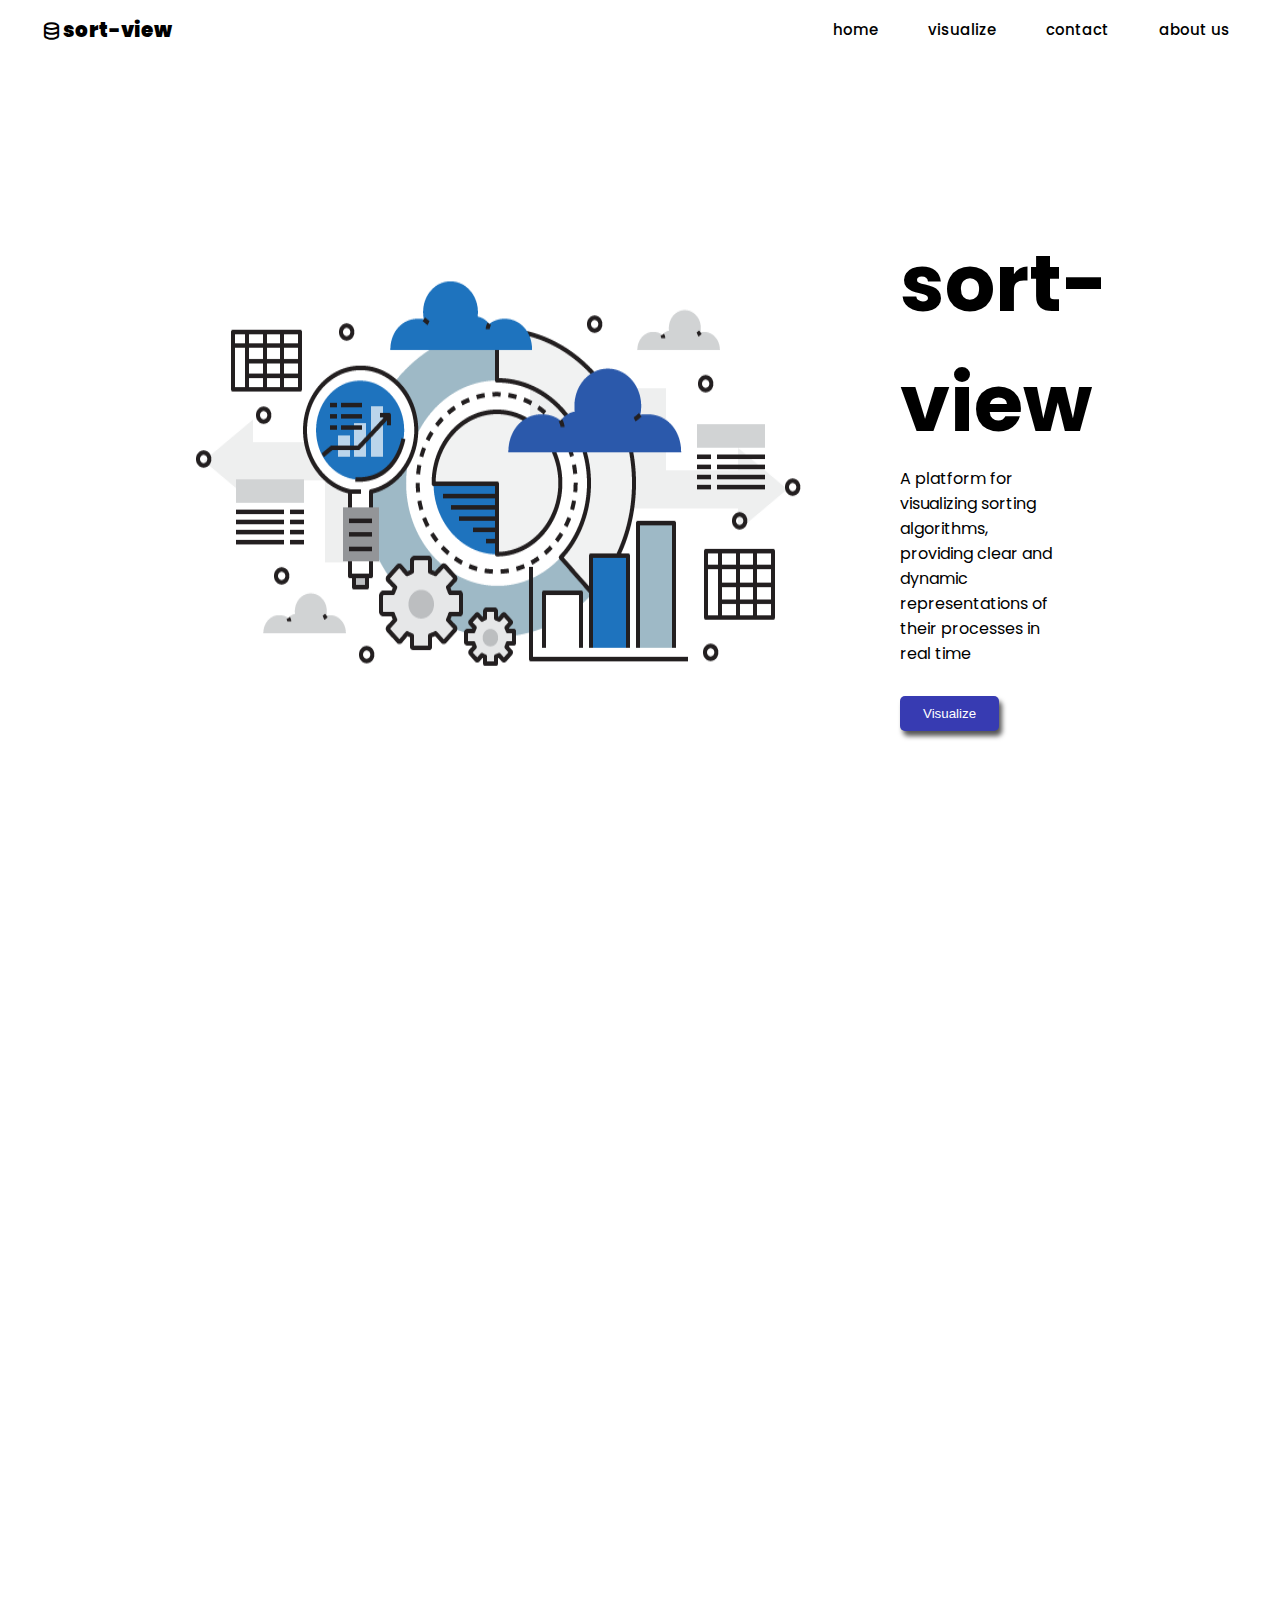
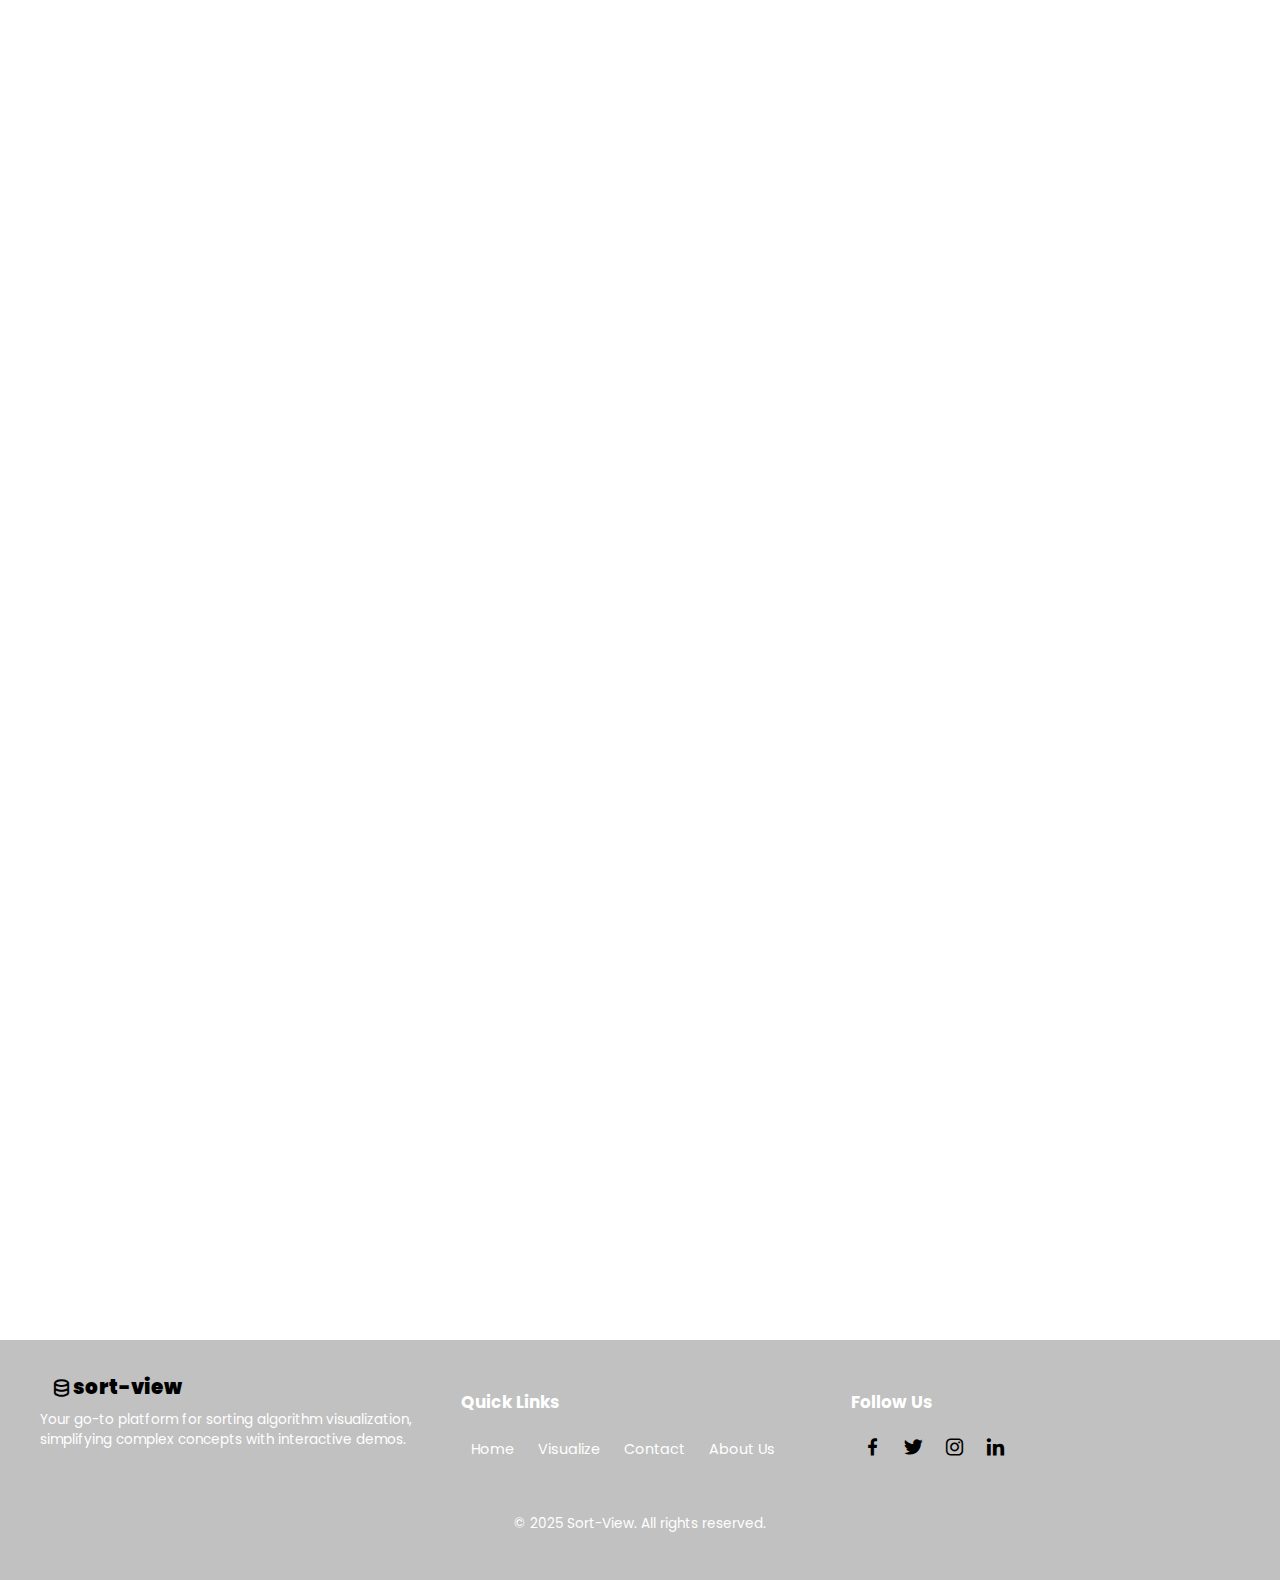
==== index.html @ c714ed46 "looking for a better project architectur" ====
<!DOCTYPE html>
<html lang="en">
  <head>
    <meta charset="UTF-8" />
    <meta name="viewport" content="width=device-width, initial-scale=1.0" />
    <title>ecom</title>
    <link rel="stylesheet" href="assets/css/style.css" />
    <link rel="stylesheet" href="assets/css/navbar.css">
    <link
      href="https://unpkg.com/boxicons@2.1.4/css/boxicons.min.css"
      rel="stylesheet"
    />
    <link href="https://unpkg.com/aos@2.3.1/dist/aos.css" rel="stylesheet" />
  </head>
  <body>
    <header>
      <nav>
        <a href="index.html" class="logo"
          ><i class="bx bx-data"></i>sort-view</a
        >

        <ul class="nav-container" id="nav-container">
          <!-- <i class='bx bx-x' onclick="menu_hide()"></i> -->

          <li>
            <a href="index.html" class="nav-links"><span class="nav-span">home</span></a>
          </li>
          <li>
            <a href="visualize.html" class="nav-links"
              ><span class="nav-span">visualize</span></a
            >
          </li>
          <li>
            <a href="contact.html" class="nav-links"><span class="nav-span">contact</span></a>
          </li>
          <li>
            <a href="" class="nav-links"><span class="nav-span">about us</span></a>
          </li>
        </ul>
      </nav>
    </header>
    <section class="info-sec">
      <div class="hero-div">
        <img class="sort-img" src="assets/img/klipartz.com.png" alt="" />
        <div class="info-cont">
          <h1 class="sort-h">sort-view</h1>
          <p class="sort-p">
            A platform for visualizing sorting algorithms, providing clear and
            dynamic representations of their processes in real time
          </p>
          <a href="test/test.html" class="visualize"
            ><button>Visualize</button></a
          >
        </div>
      </div>
    </section>

    <section class="algos">
      <div class="sorts-container">
        <div  class="sorts-box">
          <div data-aos="fade-up" class="sort">
            <a href="#" class="sort-link">
              <div class="sort-bg"></div>

              <div class="sort-name">Insertion Sort</div>

              <p class="sort-desc">
                Inserts elements into their correct position one by one. Best
                for small or nearly sorted datasets.
              </p>
            </a>
          </div>

          <div data-aos="fade-up" class="sort">
            <a href="#" class="sort-link">
              <div class="sort-bg"></div>

              <div class="sort-name">Selection Sort</div>

              <p class="sort-desc">
                Finds the smallest element in each pass and moves it to the
                sorted part. Simple but slow for large datasets.
              </p>
            </a>
          </div>

          <div data-aos="fade-up" class="sort">
            <a href="#" class="sort-link">
              <div class="sort-bg"></div>

              <div class="sort-name">Bubble Sort</div>

              <p class="sort-desc">
                Repeatedly swaps adjacent elements if they're in the wrong
                order. Easy to understand but inefficient.
              </p>
            </a>
          </div>

          <div data-aos="fade-up" class="sort">
            <a href="#" class="sort-link">
              <div class="sort-bg"></div>

              <div class="sort-name">Merge Sort</div>

              <p class="sort-desc">
                Divides the list, sorts each part, and merges them. Efficient
                for large datasets, but uses extra memory.
              </p>
            </a>
          </div>

          <div data-aos="fade-up" class="sort">
            <a href="#" class="sort-link">
              <div class="sort-bg"></div>

              <div class="sort-name">Quick Sort</div>

              <p class="sort-desc">
                Uses a pivot to partition and sort recursively. Fast and
                efficient but can be slow with bad pivot choices.
              </p>
            </a>
          </div>
        </div>
      </div>
    </section>

    <section class="algo-dif">
      <div class="hero-div">
        <div
          data-aos="fade-right"
          data-aos-offset="350"
          data-aos-easing="ease-in-sine"
          data-aos-anchor-placement="top-bottom"
          class="dif-info"
        >
          <h1>What is the difference ?</h1>
          <p>
            Sorting algorithms differ in time and space complexity, stability,
            and approach (comparison-based or not). Some are suited to specific
            data, like quicksort for large datasets or insertion sort for nearly
            sorted data. The choice depends on the context, data size, and
            structure.
          </p>
        </div>
        <img
          data-aos="fade-left"
          data-aos-offset="350"
          data-aos-easing="ease-in-sine"
          data-aos-anchor-placement="top-bottom"
          src="assets/img/dif.png"
          alt=""
        />
      </div>
    </section>

    <footer class="footer">
      <div class="footer-container">
        <div class="footer-logo">
          <a href="index.html" class="logo"
            ><i class="bx bx-data"></i>sort-view</a
          >
          <p>
            Your go-to platform for sorting algorithm visualization, simplifying
            complex concepts with interactive demos.
          </p>
        </div>
        <div class="footer-links">
          <h3>Quick Links</h3>
          <ul>
            <li><a href="index.html">Home</a></li>
            <li><a href="visualize.html">Visualize</a></li>
            <li><a href="contact.html">Contact</a></li>
            <li><a href="#">About Us</a></li>
          </ul>
        </div>
        <div class="footer-socials">
          <h3>Follow Us</h3>
          <div class="social-icons">
            <a href="#" class="social-link"><i class="bx bxl-facebook"></i></a>
            <a href="#" class="social-link"><i class="bx bxl-twitter"></i></a>
            <a href="#" class="social-link"><i class="bx bxl-instagram"></i></a>
            <a href="#" class="social-link"><i class="bx bxl-linkedin"></i></a>
          </div>
        </div>
      </div>
      <div class="footer-bottom">
        <p>&copy; 2025 Sort-View. All rights reserved.</p>
      </div>
    </footer>

    <script src="assets/js/index.js"></script>
    <script src="https://unpkg.com/aos@2.3.1/dist/aos.js"></script>
    <script>
      AOS.init();
    </script>
  </body>
</html>
---- assets/css/style.css ----
@import url("https://fonts.googleapis.com/css2?family=Poppins:ital,wght@0,100;0,200;0,300;0,400;0,500;0,600;0,700;0,800;0,900;1,100;1,200;1,300;1,400;1,500;1,600;1,700;1,800;1,900&family=Roboto:ital,wght@0,100;0,300;0,400;0,500;0,700;0,900;1,100;1,300;1,400;1,500;1,700;1,900&display=swap");

body {
  font-family: "Poppins", serif;
  margin: 0;
  padding: 0;
}

section {
  height: 100vh;
  position: relative;
}

.info-sec {
  display: flex;
  align-items: center;
  justify-content: center;
}

.hero-div {
  display: flex;
  margin-left: 100px;
  transition: opacity 0.8s ease, transform 0.8s ease;
}

.sort-img {
  animation: img-load 1.2s;
}

.sort-h {
  font-size: 80px;
  animation: h-load 0.8s;
}
.sort-p {
  width: 40%;
  margin-bottom: 30px;
  margin-top: -50px;
  animation: p-load 1.4s;
}

.hero-div button {
  padding: 10px 23px;
  border: none;
  border-radius: 5px;
  background-color: rgb(55, 59, 178);
  color: white;
  cursor: pointer;
  box-shadow: 3px 5px 5px rgb(86, 86, 86);
  transition: 0.5s ease-in-out;
  animation: btn-load 1.5s;
  transition: background-color 0.3s ease;
}

.hero-div button:hover {
  background-color: rgb(6, 6, 69);
  box-shadow: none;
}

.visualize {
  text-decoration: none;
  color: white;
}

.hidden {
  opacity: 0;
  transform: translateY(-50px);
  pointer-events: none;
}

@keyframes img-load {
  0% {
    position: relative;
    right: 100%;
  }

  100% {
    position: relative;
    right: 0%;
  }
}

@keyframes p-load {
  0% {
    position: relative;
    left: 100%;
  }

  100% {
    position: relative;
    left: 0%;
  }
}

@keyframes h-load {
  0% {
    position: relative;
    left: 100%;
  }

  100% {
    position: relative;
    left: 0%;
  }
}
@keyframes btn-load {
  0% {
    position: relative;
    left: 100%;
  }

  100% {
    position: relative;
    left: 0%;
  }
}

@keyframes header-load {
  0% {
    opacity: 0%;
  }

  100% {
    opacity: 100%;
  }
}

.logo {
  display: flex;
  align-items: center;
}

.sorts-container {
  width: 1142px;
  margin: 0 auto;
}

.sorts-box {
  display: -webkit-box;
  display: -ms-flexbox;
  display: flex;
  -webkit-box-align: start;
  -ms-flex-align: start;
  align-items: flex-start;
  -ms-flex-wrap: wrap;
  flex-wrap: wrap;

  padding: 50px 0;
}

.sort {
  -ms-flex-preferred-size: calc(33.33333% - 30px);
  flex-basis: calc(33.33333% - 30px);

  margin: 0 15px 30px;

  overflow: hidden;
  height: 270px;

  border-radius: 28px;
}

.sort-link {
  display: block;
  padding: 30px 20px;
  background-color: #737373;
  text-decoration: none;
  overflow: hidden;
  position: relative;
}

.sort-link:hover .sort-bg {
  -webkit-transform: scale(10);
  -ms-transform: scale(10);
  transform: scale(10);
}

.sort-name {
  min-height: 87px;
  margin: 0 0 25px;

  overflow: hidden;

  font-weight: bold;
  font-size: 30px;
  color: white;

  z-index: 2;
  position: relative;
}

.sort-desc {
  font-size: 18px;
  color: white;

  z-index: 2;
  position: relative;
}

.sort-bg {
  height: 128px;
  width: 128px;
  background-color: rgb(55, 59, 178);

  z-index: 1;
  position: absolute;
  top: -75px;
  right: -75px;

  border-radius: 50%;

  -webkit-transition: all 0.5s ease;
  -o-transition: all 0.5s ease;
  transition: all 0.5s ease;
}
.sort:nth-child(2n) .sort-bg {
  background-color: rgb(55, 59, 178);
}
.sort:nth-child(3n) .sort-bg {
  background-color: rgb(55, 59, 178);
}
.sort:nth-child(4n) .sort-bg {
  background-color: rgb(55, 59, 178);
}
.sort:nth-child(5n) .sort-bg {
  background-color: rgb(55, 59, 178);
}
.sort:nth-child(6n) .sort-bg {
  background-color: rgb(55, 59, 178);
}


.algo-dif {
  display: flex;
  justify-content: center;
  gap: 20px;
  align-items: center;
  padding: 120px;
}

.dif-info p {
  width: 400px;
  font-size: 20px;
}

.dif-info {
  display: flex;
  flex-direction: column;
  padding: 50px;
  gap: 20px;
}

.footer {
  background-color: #c1c1c1;
  color: #fff;
  padding: 2rem 0;
  font-size: 0.9rem;
}

.footer-container {
  display: flex;
  justify-content: space-between;
  align-items: flex-start;
  flex-wrap: wrap;
  max-width: 1200px;
  margin: 0 auto;
  padding: 0 1rem;
}

.footer-logo {
  flex: 1;
  margin-right: 2rem;
}

.footer-logo p {
  margin-top: 0.5rem;
  font-size: 0.85rem;
  color: #ffffff;
}

.footer-links {
  flex: 1;
}

.footer-links h3 {
  margin-bottom: 1rem;
}

.footer-links ul {
  list-style: none;
  padding: 0;
}

.footer-links ul li {
  margin: 0.5rem 0;
}

.footer-links ul li a {
  color: #fff;
  text-decoration: none;
  transition: color 0.3s;
  margin: 10px;
}

.footer-links ul li a:hover {
  color: #00aaff;
}

.footer-socials {
  flex: 1;
}

.footer-socials h3 {
  margin-bottom: 1rem;
}

.social-icons {
  display: flex;
  gap: 0.5rem;
}

.social-link {
  color: #fff;
  font-size: 1.5rem;
  transition: color 0.3s;
}

.social-link:hover {
  color: #00aaff;
}

.footer-bottom {
  text-align: center;
  margin-top: 2rem;
  color: #ffffff;
  font-size: 0.85rem;
}
---- assets/css/navbar.css ----
.logo {
  margin-right: 20px;
}

.logo:hover {
  color: rgb(11, 19, 255);
}

header {
  position: fixed;
  z-index: 100;
  top: 0;
  left: 0;
  width: 100%;
}

nav {
  display: flex;
  justify-content: space-between;
  align-items: center;
  padding-top: 5px;
  padding-left: 30px;
  height: 50px;
  animation: header-load 2.4s;
  background-color: rgb(255, 255, 255);
}

.nav-links,
.logo {
  text-decoration: none;
  font-weight: 1000;
  font-size: 20px;
  color: black;
}

li {
  padding: 0;
  margin: 0;
  display: inline-block;
}

.nav-container {
  display: flex;
  list-style: none;
}

.nav-links {
  margin-right: 50px;
  text-decoration: none;
  color: black;
  font-weight: 500;
  font-size: 15px;
}

i {
  color: black;
  font-size: 23px;
  margin-left: 10px;
}

.nav-btns {
  display: flex;
  justify-content: space-between;
}

.nav-span {
  display: inline-block;
  position: relative;
  padding-bottom: 3px;
}

.nav-span::after {
  content: "";
  position: absolute;
  left: 0%;
  bottom: 0;
  width: 0;
  height: 3px;
  background-color: rgb(55, 59, 178);
  transition: width 0.3s ease-in-out;
}

.nav-span:hover::after {
  width: 100%;
}

ul div {
  display: flex;
}
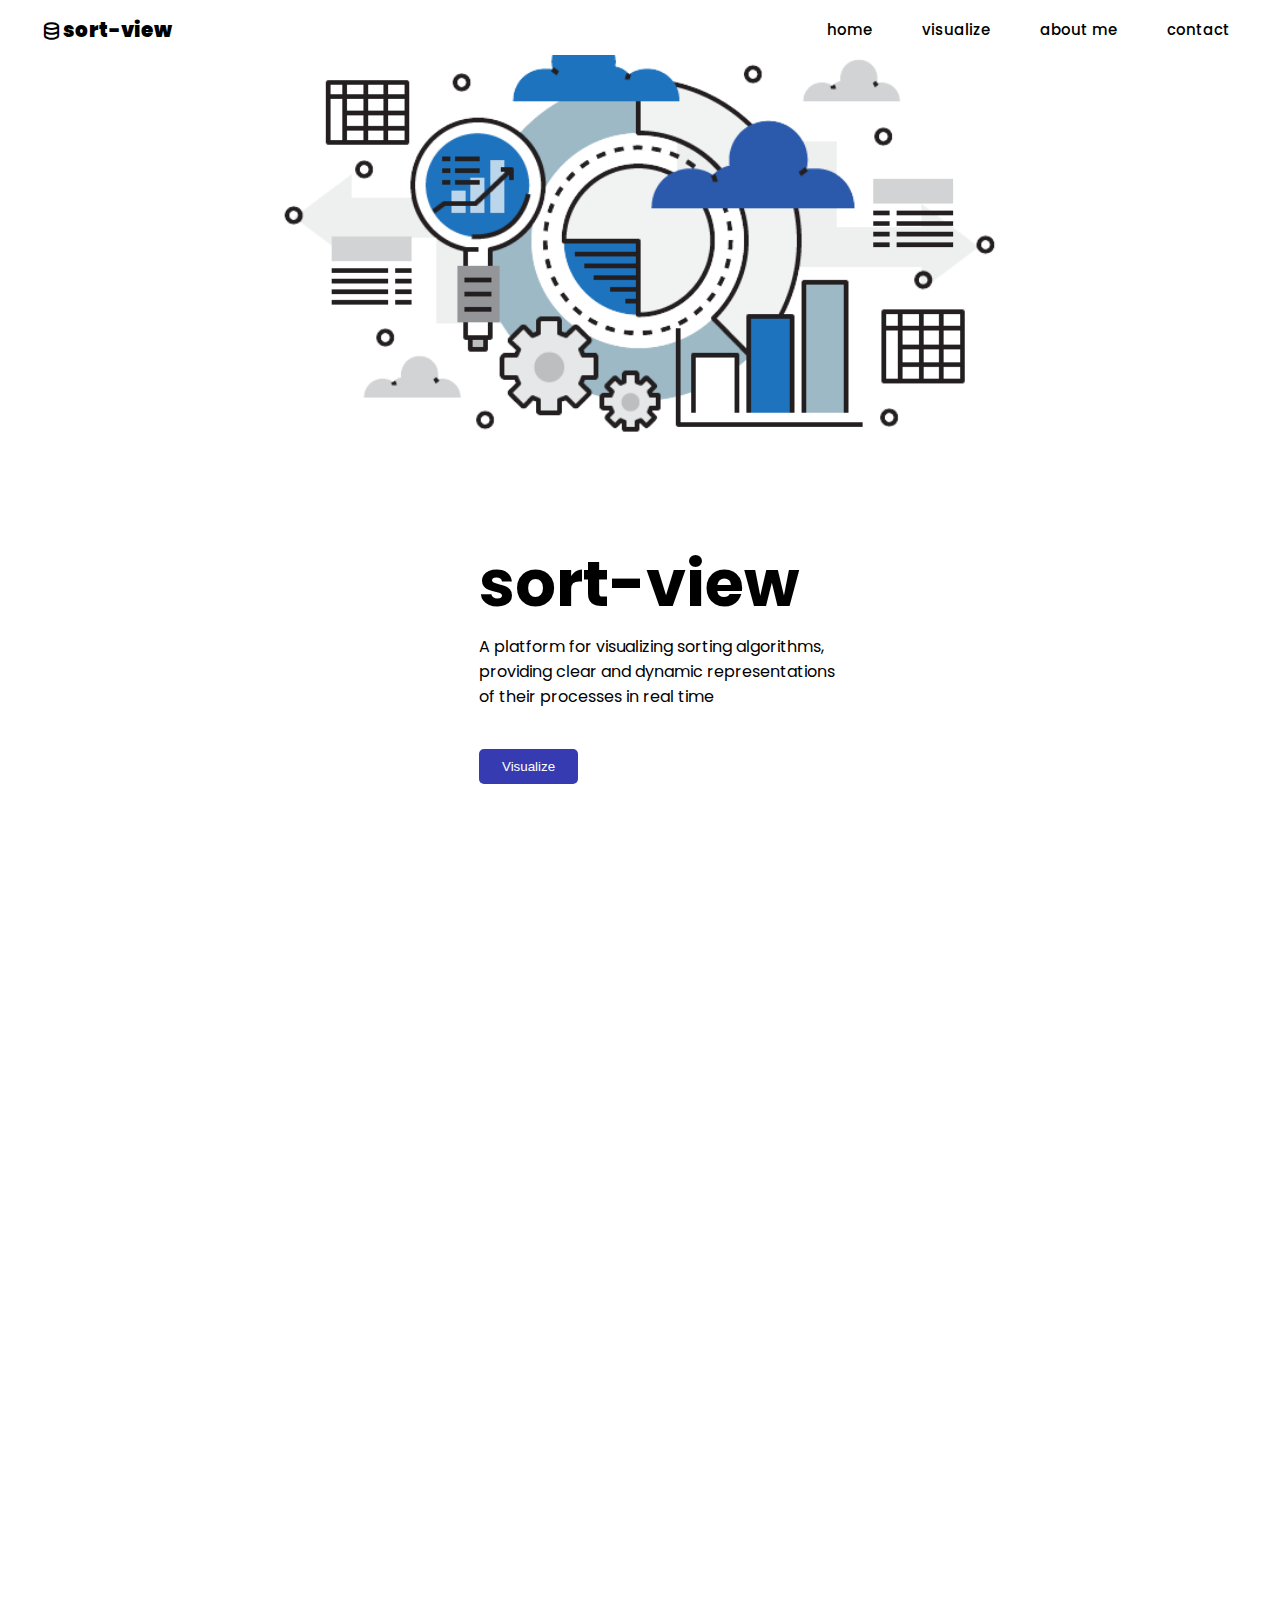
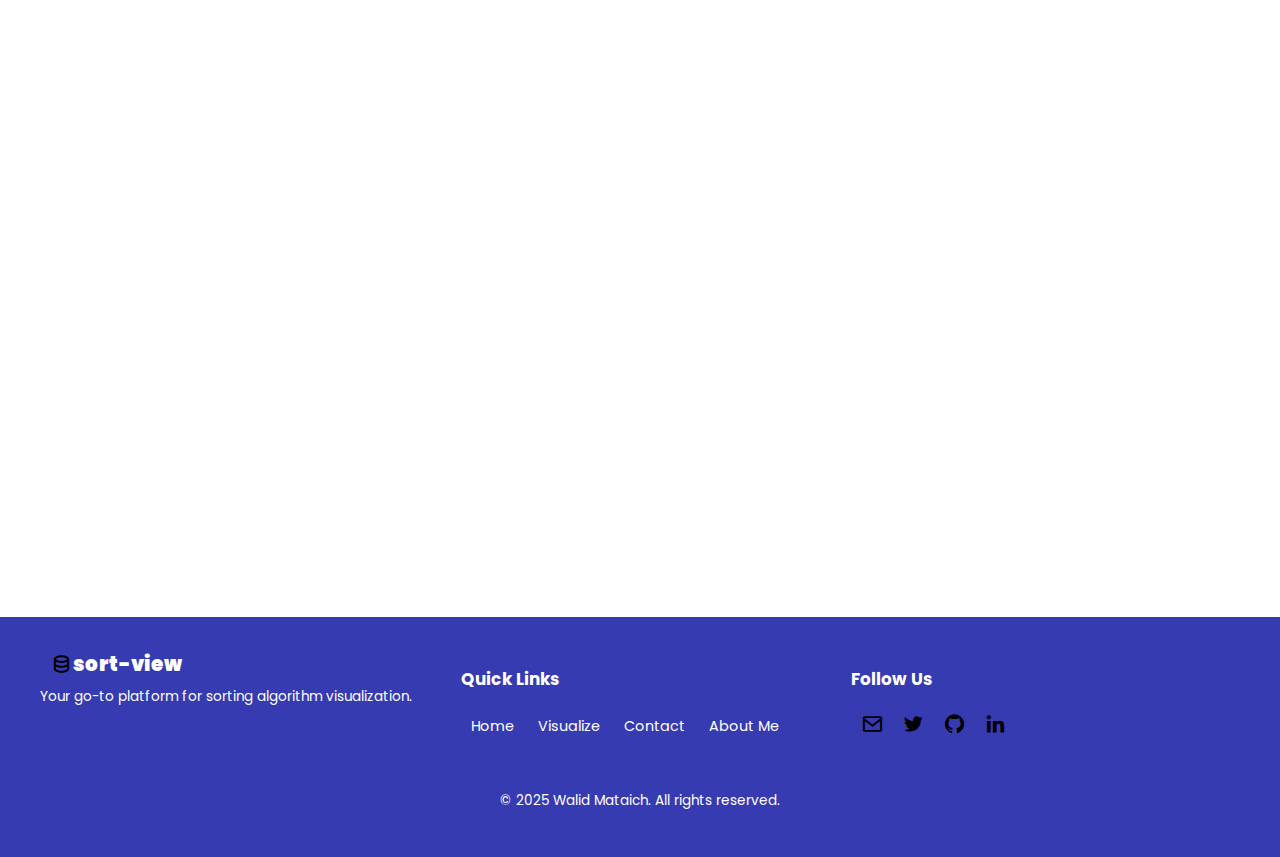
==== commit abc667bb: "modifying the project structer" ====
--- a/index.html
+++ b/index.html
@@ -1,199 +1,176 @@
 <!DOCTYPE html>
 <html lang="en">
-  <head>
-    <meta charset="UTF-8" />
-    <meta name="viewport" content="width=device-width, initial-scale=1.0" />
-    <title>ecom</title>
-    <link rel="stylesheet" href="assets/css/style.css" />
-    <link rel="stylesheet" href="assets/css/navbar.css">
-    <link
-      href="https://unpkg.com/boxicons@2.1.4/css/boxicons.min.css"
-      rel="stylesheet"
-    />
-    <link href="https://unpkg.com/aos@2.3.1/dist/aos.css" rel="stylesheet" />
-  </head>
-  <body>
-    <header>
-      <nav>
-        <a href="index.html" class="logo"
-          ><i class="bx bx-data"></i>sort-view</a
-        >
 
-        <ul class="nav-container" id="nav-container">
-          <!-- <i class='bx bx-x' onclick="menu_hide()"></i> -->
+<head>
+  <meta charset="UTF-8" />
+  <meta name="viewport" content="width=device-width, initial-scale=1.0" />
+  <title>sort-view</title>
+  <link rel="stylesheet" href="assets/css/style.css" />
+  <link rel="stylesheet" href="assets/css/navbar.css">
+  <link href="https://unpkg.com/boxicons@2.1.4/css/boxicons.min.css" rel="stylesheet" />
+  <link href="https://unpkg.com/aos@2.3.1/dist/aos.css" rel="stylesheet" />
+  <link rel="icon" type="image/png" href="assets/img/data-regular-24.png">
+</head>
 
-          <li>
-            <a href="index.html" class="nav-links"><span class="nav-span">home</span></a>
-          </li>
-          <li>
-            <a href="visualize.html" class="nav-links"
-              ><span class="nav-span">visualize</span></a
-            >
-          </li>
-          <li>
-            <a href="contact.html" class="nav-links"><span class="nav-span">contact</span></a>
-          </li>
-          <li>
-            <a href="" class="nav-links"><span class="nav-span">about us</span></a>
-          </li>
+<body>
+
+
+  <header>
+    <div class="blur-overlay"></div>
+    <nav>
+      <a href="index.html" class="logo"><i class='bx bx-data bx-tada'></i>sort-view</a>
+
+      <ul class="nav-container" id="nav-container">
+        <!-- <i class='bx bx-x' onclick="menu_hide()"></i> -->
+        <i class='bx bx-x-circle' id="close"></i>
+        <li>
+          <a href="index.html" class="nav-links"><span class="nav-span">home</span></a>
+        </li>
+        <li>
+          <a href="pages/visualize.html" class="nav-links"><span class="nav-span">visualize</span></a>
+        </li>
+        <li>
+          <a href="pages/aboutme.html" class="nav-links"><span class="nav-span">about me</span></a>
+        </li>
+        <li>
+          <a href="pages/contact.html" class="nav-links"><span class="nav-span">contact</span></a>
+        </li>
+
+      </ul>
+      <i class='bx bx-menu' id="menu_btn"></i>
+    </nav>
+  </header>
+
+  <div class="cursor"></div>
+  <section class="info-sec">
+
+    <img class="sort-img" src="assets/img/klipartz.com.png" alt="" />
+    <div class="info-cont">
+      <h1 class="sort-h">sort-view</h1>
+      <p class="sort-p">
+        A platform for visualizing sorting algorithms, providing clear and
+        dynamic representations of their processes in real time
+      </p>
+      <a href="pages/visualize.html" class="visualize"><button>Visualize</button></a>
+    </div>
+
+  </section>
+
+
+  <section class="algos">
+    <div class="card" data-aos="flip-down">
+      <p class="card-title">Insertion Sort</p>
+      <p class="small-desc">
+        Inserts elements into their correct position one by one. Best
+        for small or nearly sorted datasets.
+      </p>
+      <div class="go-corner" title="Click for more info"
+        onclick="window.open('https://www.geeksforgeeks.org/insertion-sort-algorithm/', '_blank');">
+        <div class="go-arrow">→</div>
+      </div>
+    </div>
+    <div class="card" data-aos="flip-down">
+      <p class="card-title">Selection Sort</p>
+      <p class="small-desc">
+        Finds the smallest element in each pass and moves it to the
+        sorted part. Simple but slow for large datasets.
+      </p>
+      <div class="go-corner" title="Click for more info"
+        onclick="window.open('https://www.geeksforgeeks.org/selection-sort-algorithm-2/', '_blank');">
+        <div class="go-arrow">→</div>
+      </div>
+    </div>
+    <div class="card" data-aos="flip-down">
+      <p class="card-title">Bubble Sort</p>
+      <p class="small-desc">
+        Repeatedly swaps adjacent elements if they're in the wrong
+        order. Easy to understand but inefficient.
+      </p>
+      <div class="go-corner" title="Click for more info"
+        onclick="window.open('https://www.geeksforgeeks.org/bubble-sort-algorithm/', '_blank');">
+        <div class="go-arrow">→</div>
+      </div>
+    </div>
+    <div class="card" data-aos="flip-down">
+      <p class="card-title">Merge Sort</p>
+      <p class="small-desc">
+        Divides the list, sorts each part, and merges them. Efficient
+        for large datasets, but uses extra memory.
+      </p>
+      <div class="go-corner" title="Click for more info"
+        onclick="window.open('https://www.geeksforgeeks.org/merge-sort/', '_blank');">
+        <div class="go-arrow">→</div>
+      </div>
+    </div>
+    <div class="card" data-aos="flip-down">
+      <p class="card-title">Quick Sort</p>
+      <p class="small-desc">
+        Uses a pivot to partition and sort recursively. Fast and
+        efficient but can be slow with bad pivot choices.
+      </p>
+      <div class="go-corner" title="Click for more info"
+        onclick="window.open('https://www.geeksforgeeks.org/quick-sort-algorithm/', '_blank');">
+        <div class="go-arrow">→</div>
+      </div>
+    </div>
+
+  </section>
+
+
+  <section class="algo-dif">
+    <div data-aos="fade-right" data-aos-offset="350" data-aos-easing="ease-in-sine"
+      data-aos-anchor-placement="top-bottom" class="dif-info">
+      <h1>What is the difference ?</h1>
+      <p>
+        Sorting algorithms differ in time and space complexity, stability,
+        and approach (comparison-based or not). Some are suited to specific
+        data, like quicksort for large datasets or insertion sort for nearly
+        sorted data. The choice depends on the context, data size, and
+        structure.
+      </p>
+    </div>
+    <img data-aos="fade-left" data-aos-offset="350" data-aos-easing="ease-in-sine"
+      data-aos-anchor-placement="top-bottom" src="assets/img/dif.png" alt="" />
+
+  </section>
+
+  <footer class="footer">
+    <div class="footer-container">
+      <div class="footer-logo">
+        <a href="index.html" class="f-logo"><i class="bx bx-data"></i>sort-view</a>
+        <p>
+          Your go-to platform for sorting algorithm visualization.
+        </p>
+      </div>
+      <div class="footer-links">
+        <h3>Quick Links</h3>
+        <ul>
+          <li><a href="index.html">Home</a></li>
+          <li><a href="visualize.html">Visualize</a></li>
+          <li><a href="contact.html">Contact</a></li>
+          <li><a href="aboutme.html">About Me</a></li>
         </ul>
-      </nav>
-    </header>
-    <section class="info-sec">
-      <div class="hero-div">
-        <img class="sort-img" src="assets/img/klipartz.com.png" alt="" />
-        <div class="info-cont">
-          <h1 class="sort-h">sort-view</h1>
-          <p class="sort-p">
-            A platform for visualizing sorting algorithms, providing clear and
-            dynamic representations of their processes in real time
-          </p>
-          <a href="test/test.html" class="visualize"
-            ><button>Visualize</button></a
-          >
+      </div>
+      <div class="footer-socials">
+        <h3>Follow Us</h3>
+        <div class="social-icons">
+          <a href="mailto:walidmataich65@gmailcom" class="social-link"><i class="bx bx-envelope"></i></a>
+          <a href="https://x.com/m_wvlid" class="social-link"><i class="bx bxl-twitter"></i></a>
+          <a href="https://github.com/walid-mataich" class="social-link"><i class="bx bxl-github"></i></a>
+          <a href="#" class="social-link"><i class="bx bxl-linkedin"></i></a>
         </div>
       </div>
-    </section>
+    </div>
+    <div class="footer-bottom">
+      <p>&copy; 2025 Walid Mataich. All rights reserved.</p>
+    </div>
+  </footer>
 
-    <section class="algos">
-      <div class="sorts-container">
-        <div  class="sorts-box">
-          <div data-aos="fade-up" class="sort">
-            <a href="#" class="sort-link">
-              <div class="sort-bg"></div>
+  <script src="assets/js/index.js"></script>
+  <script src="https://unpkg.com/aos@2.3.1/dist/aos.js"></script>
+  <script>
+    AOS.init();
+  </script>
+</body>
 
-              <div class="sort-name">Insertion Sort</div>
-
-              <p class="sort-desc">
-                Inserts elements into their correct position one by one. Best
-                for small or nearly sorted datasets.
-              </p>
-            </a>
-          </div>
-
-          <div data-aos="fade-up" class="sort">
-            <a href="#" class="sort-link">
-              <div class="sort-bg"></div>
-
-              <div class="sort-name">Selection Sort</div>
-
-              <p class="sort-desc">
-                Finds the smallest element in each pass and moves it to the
-                sorted part. Simple but slow for large datasets.
-              </p>
-            </a>
-          </div>
-
-          <div data-aos="fade-up" class="sort">
-            <a href="#" class="sort-link">
-              <div class="sort-bg"></div>
-
-              <div class="sort-name">Bubble Sort</div>
-
-              <p class="sort-desc">
-                Repeatedly swaps adjacent elements if they're in the wrong
-                order. Easy to understand but inefficient.
-              </p>
-            </a>
-          </div>
-
-          <div data-aos="fade-up" class="sort">
-            <a href="#" class="sort-link">
-              <div class="sort-bg"></div>
-
-              <div class="sort-name">Merge Sort</div>
-
-              <p class="sort-desc">
-                Divides the list, sorts each part, and merges them. Efficient
-                for large datasets, but uses extra memory.
-              </p>
-            </a>
-          </div>
-
-          <div data-aos="fade-up" class="sort">
-            <a href="#" class="sort-link">
-              <div class="sort-bg"></div>
-
-              <div class="sort-name">Quick Sort</div>
-
-              <p class="sort-desc">
-                Uses a pivot to partition and sort recursively. Fast and
-                efficient but can be slow with bad pivot choices.
-              </p>
-            </a>
-          </div>
-        </div>
-      </div>
-    </section>
-
-    <section class="algo-dif">
-      <div class="hero-div">
-        <div
-          data-aos="fade-right"
-          data-aos-offset="350"
-          data-aos-easing="ease-in-sine"
-          data-aos-anchor-placement="top-bottom"
-          class="dif-info"
-        >
-          <h1>What is the difference ?</h1>
-          <p>
-            Sorting algorithms differ in time and space complexity, stability,
-            and approach (comparison-based or not). Some are suited to specific
-            data, like quicksort for large datasets or insertion sort for nearly
-            sorted data. The choice depends on the context, data size, and
-            structure.
-          </p>
-        </div>
-        <img
-          data-aos="fade-left"
-          data-aos-offset="350"
-          data-aos-easing="ease-in-sine"
-          data-aos-anchor-placement="top-bottom"
-          src="assets/img/dif.png"
-          alt=""
-        />
-      </div>
-    </section>
-
-    <footer class="footer">
-      <div class="footer-container">
-        <div class="footer-logo">
-          <a href="index.html" class="logo"
-            ><i class="bx bx-data"></i>sort-view</a
-          >
-          <p>
-            Your go-to platform for sorting algorithm visualization, simplifying
-            complex concepts with interactive demos.
-          </p>
-        </div>
-        <div class="footer-links">
-          <h3>Quick Links</h3>
-          <ul>
-            <li><a href="index.html">Home</a></li>
-            <li><a href="visualize.html">Visualize</a></li>
-            <li><a href="contact.html">Contact</a></li>
-            <li><a href="#">About Us</a></li>
-          </ul>
-        </div>
-        <div class="footer-socials">
-          <h3>Follow Us</h3>
-          <div class="social-icons">
-            <a href="#" class="social-link"><i class="bx bxl-facebook"></i></a>
-            <a href="#" class="social-link"><i class="bx bxl-twitter"></i></a>
-            <a href="#" class="social-link"><i class="bx bxl-instagram"></i></a>
-            <a href="#" class="social-link"><i class="bx bxl-linkedin"></i></a>
-          </div>
-        </div>
-      </div>
-      <div class="footer-bottom">
-        <p>&copy; 2025 Sort-View. All rights reserved.</p>
-      </div>
-    </footer>
-
-    <script src="assets/js/index.js"></script>
-    <script src="https://unpkg.com/aos@2.3.1/dist/aos.js"></script>
-    <script>
-      AOS.init();
-    </script>
-  </body>
-</html>
+</html>--- a/assets/css/style.css
+++ b/assets/css/style.css
@@ -1,4 +1,13 @@
 @import url("https://fonts.googleapis.com/css2?family=Poppins:ital,wght@0,100;0,200;0,300;0,400;0,500;0,600;0,700;0,800;0,900;1,100;1,200;1,300;1,400;1,500;1,600;1,700;1,800;1,900&family=Roboto:ital,wght@0,100;0,300;0,400;0,500;0,700;0,900;1,100;1,300;1,400;1,500;1,700;1,900&display=swap");
+
+html{
+  scroll-behavior: y mandatory;
+}
+
+html, body {
+  overflow-x: hidden;
+}
+
 
 body {
   font-family: "Poppins", serif;
@@ -7,53 +16,88 @@
 }
 
 section {
+  scroll-snap-align: start;;
+
+}
+
+
+
+.info-sec{
   height: 100vh;
-  position: relative;
-}
-
-.info-sec {
-  display: flex;
-  align-items: center;
-  justify-content: center;
-}
-
-.hero-div {
-  display: flex;
-  margin-left: 100px;
-  transition: opacity 0.8s ease, transform 0.8s ease;
-}
+ display: flex;
+ align-items: center;
+ justify-content: center;
+ flex-wrap: wrap;
+ transition: all 0.7s ease-in-out;
+
+  
+}
+
+
+
+.algo-dif{
+display: flex;
+ align-items: center;
+ justify-content: center;
+ flex-wrap: wrap;
+ padding-bottom: 170px;
+ padding-top: 110px;
+ transition: all 0.7s ease-in-out;
+}
+
+.algo-dif img{
+  width: 50vh;
+
+}
+
+
+.info-cont{
+
+  width: 50vh;
+  padding-left: 10%;
+  display: flex;
+  flex-direction: column;
+  gap: 10px;
+  padding-bottom: 10vh;
+  align-items:flex-start;
+
+}
+
+
 
 .sort-img {
+  width: 80vh;
   animation: img-load 1.2s;
+
 }
 
 .sort-h {
-  font-size: 80px;
+  font-size: 4rem;
   animation: h-load 0.8s;
 }
 .sort-p {
-  width: 40%;
+  width: 80%;
   margin-bottom: 30px;
   margin-top: -50px;
   animation: p-load 1.4s;
 }
 
-.hero-div button {
+.info-sec button {
   padding: 10px 23px;
   border: none;
   border-radius: 5px;
   background-color: rgb(55, 59, 178);
   color: white;
   cursor: pointer;
-  box-shadow: 3px 5px 5px rgb(86, 86, 86);
   transition: 0.5s ease-in-out;
-  animation: btn-load 1.5s;
-  transition: background-color 0.3s ease;
-}
-
-.hero-div button:hover {
+  animation: btn-load 1.6s;
+  transition: all 0.3s ease;
+}
+
+.info-sec button:hover {
   background-color: rgb(6, 6, 69);
   box-shadow: none;
+  transform: scale(1.1);
 }
 
 .visualize {
@@ -105,7 +149,7 @@
 @keyframes btn-load {
   0% {
     position: relative;
-    left: 100%;
+    left: 60vh;
   }
 
   100% {
@@ -229,13 +273,7 @@
 }
 
 
-.algo-dif {
-  display: flex;
-  justify-content: center;
-  gap: 20px;
-  align-items: center;
-  padding: 120px;
-}
+
 
 .dif-info p {
   width: 400px;
@@ -247,13 +285,15 @@
   flex-direction: column;
   padding: 50px;
   gap: 20px;
+  margin-left: 2vh;
 }
 
 .footer {
-  background-color: #c1c1c1;
+  background-color: rgb(55, 59, 178);
   color: #fff;
   padding: 2rem 0;
   font-size: 0.9rem;
+  
 }
 
 .footer-container {
@@ -264,6 +304,7 @@
   max-width: 1200px;
   margin: 0 auto;
   padding: 0 1rem;
+  
 }
 
 .footer-logo {
@@ -302,7 +343,7 @@
 }
 
 .footer-links ul li a:hover {
-  color: #00aaff;
+  color: #000000;
 }
 
 .footer-socials {
@@ -325,7 +366,7 @@
 }
 
 .social-link:hover {
-  color: #00aaff;
+  color: #000000;
 }
 
 .footer-bottom {
@@ -334,3 +375,162 @@
   color: #ffffff;
   font-size: 0.85rem;
 }
+
+.f-logo{
+  display: flex;
+  align-items: center;  
+  text-decoration: none;
+  font-weight: 1000;
+  font-size: 20px;
+  color: rgb(255, 255, 255);
+}
+
+
+.cursor {
+  width: 30px;
+  height: 30px;
+  border: 2px solid blue;
+  border-radius: 50%;
+  position: fixed;
+  pointer-events: none;
+  transform: translate(-50%, -50%);
+  transition: all 0.3s ease-out;
+  z-index: 998;
+}
+
+.algos {
+
+  display: grid;
+  grid-template-columns: repeat(3, 1fr); 
+  
+  padding-left: 8vh;
+  
+
+}
+
+
+.card-title {
+  color: #262626;
+  font-size: 1.5em;
+  line-height: normal;
+  font-weight: 700;
+  margin-bottom: 0.5em;
+}
+
+.small-desc {
+  font-size: 1em;
+  font-weight: 400;
+  line-height: 1.5em;
+  color: #452c2c;
+}
+
+.small-desc {
+  font-size: 1em;
+}
+
+.go-corner {
+  display: flex;
+  align-items: center;
+  justify-content: center;
+  position: absolute;
+  width: 2em;
+  height: 2em;
+  overflow: hidden;
+  top: 0;
+  right: 0;
+  background: linear-gradient(135deg, rgb(55, 59, 178), rgb(55, 59, 178));
+  border-radius: 0 4px 0 32px;
+  cursor: pointer;
+}
+
+.go-arrow {
+  margin-top: -4px;
+  margin-right: -4px;
+  color: white;
+  font-family: courier, sans;
+}
+
+.card {
+  display: block;
+  position: relative;
+  max-width: 300px;
+  max-height: 200px;
+  background-color: #f2f8f9;
+  border: solid;
+  border-radius: 10px;
+  padding: 2em 1.2em;
+  margin: 20px;
+  text-decoration: none;
+  z-index: 0;
+  overflow: hidden;
+  background: white;
+  box-shadow: 10px 10px 10px rgb(90, 90, 90);
+}
+
+.card:before {
+  content: '';
+  position: absolute;
+  z-index: -1;
+  top: -16px;
+  right: -16px;
+  background: linear-gradient(135deg, rgb(55, 59, 178), rgb(55, 59, 178));
+  height: 32px;
+  width: 32px;
+  border-radius: 32px;
+  transform: scale(1);
+  transform-origin: 50% 50%;
+  transition: transform 0.35s ease-out;
+}
+
+.card:hover:before {
+  transform: scale(28);
+}
+
+.card:hover .small-desc {
+  transition: all 0.5s ease-out;
+  color: rgb(255, 255, 255);
+}
+
+.card:hover .card-title {
+  transition: all 0.5s ease-out;
+  color: #ffffff;
+}
+
+@media (max-width: 700px) {
+  .cursor{
+    display: none;
+  }
+}
+
+@media (max-width: 840px) {
+  .algos {
+
+    display: grid;
+    grid-template-columns: repeat(2, 1fr); 
+    gap: 20px;
+    padding: 20px;
+    justify-content: center;
+  }
+  
+}
+
+@media (max-width: 580px) {
+  .algos {
+
+    display: grid;
+    grid-template-columns: repeat(1, 1fr); 
+    gap: 20px;
+    padding: 20px;
+    justify-content: center;
+
+  }
+
+  .footer-container {
+    display: flex;
+    flex-direction: column;
+    justify-content: space-between;
+    align-items: flex-start;
+
+  }
+  
+}--- a/assets/css/navbar.css
+++ b/assets/css/navbar.css
@@ -2,13 +2,31 @@
   margin-right: 20px;
 }
 
+.bx.bx-menu{
+  display: none;
+  padding: 0 15px;
+  cursor: pointer;
+  font-size: 42px;
+}
+
+.bx.bx-x-circle{
+  display: none;
+
+}
+
+.logo {
+  display: flex;
+  align-items: center;
+}
+
+
 .logo:hover {
-  color: rgb(11, 19, 255);
+  color: rgb(55, 59, 178);
 }
 
 header {
   position: fixed;
-  z-index: 100;
+  z-index: 999;
   top: 0;
   left: 0;
   width: 100%;
@@ -21,7 +39,7 @@
   padding-top: 5px;
   padding-left: 30px;
   height: 50px;
-  animation: header-load 2.4s;
+  animation: header-load 0.5s;
   background-color: rgb(255, 255, 255);
 }
 
@@ -87,3 +105,72 @@
 ul div {
   display: flex;
 }
+
+
+@media (max-width: 700px) {
+
+  .nav-container{
+    background-color:rgb(55, 59, 178, 0.7);
+    position: absolute;
+    width: 100vh;
+    display: flex;
+    flex-direction: column;
+    gap: 20px;
+    top: -3vh;
+    width: 60vh;
+    left: 100vh;
+    height: 100vh;
+    padding-top: 40px;
+    z-index: 100;
+    
+  }
+
+  .nav-container i{
+    color: white;
+    padding-left: 24%; 
+    cursor: pointer; 
+  }
+
+  .nav-container li a{
+    color: white;
+  }
+
+  
+
+  .bx.bx-menu{
+    display: flex;
+  }
+
+  .bx.bx-x-circle{
+    display: flex;
+    cursor: pointer;
+    position: relative;
+    right: 35%;
+    bottom: 3%;
+    font-size: 42px;
+    margin-left: 10px;
+  }
+
+
+  .nav-span::after{
+    background-color: white;
+  }
+
+  .blur-overlay {
+    
+    position: fixed;
+    top: 0;
+    left: 0;
+    width: 100vw;
+    height: 100vh;
+    backdrop-filter: blur(10px); 
+    -webkit-backdrop-filter: blur(10px); 
+    background: rgba(0, 0, 0, 0.2); 
+    z-index: 5; 
+    visibility: hidden;
+    
+    
+}
+}
+
+
